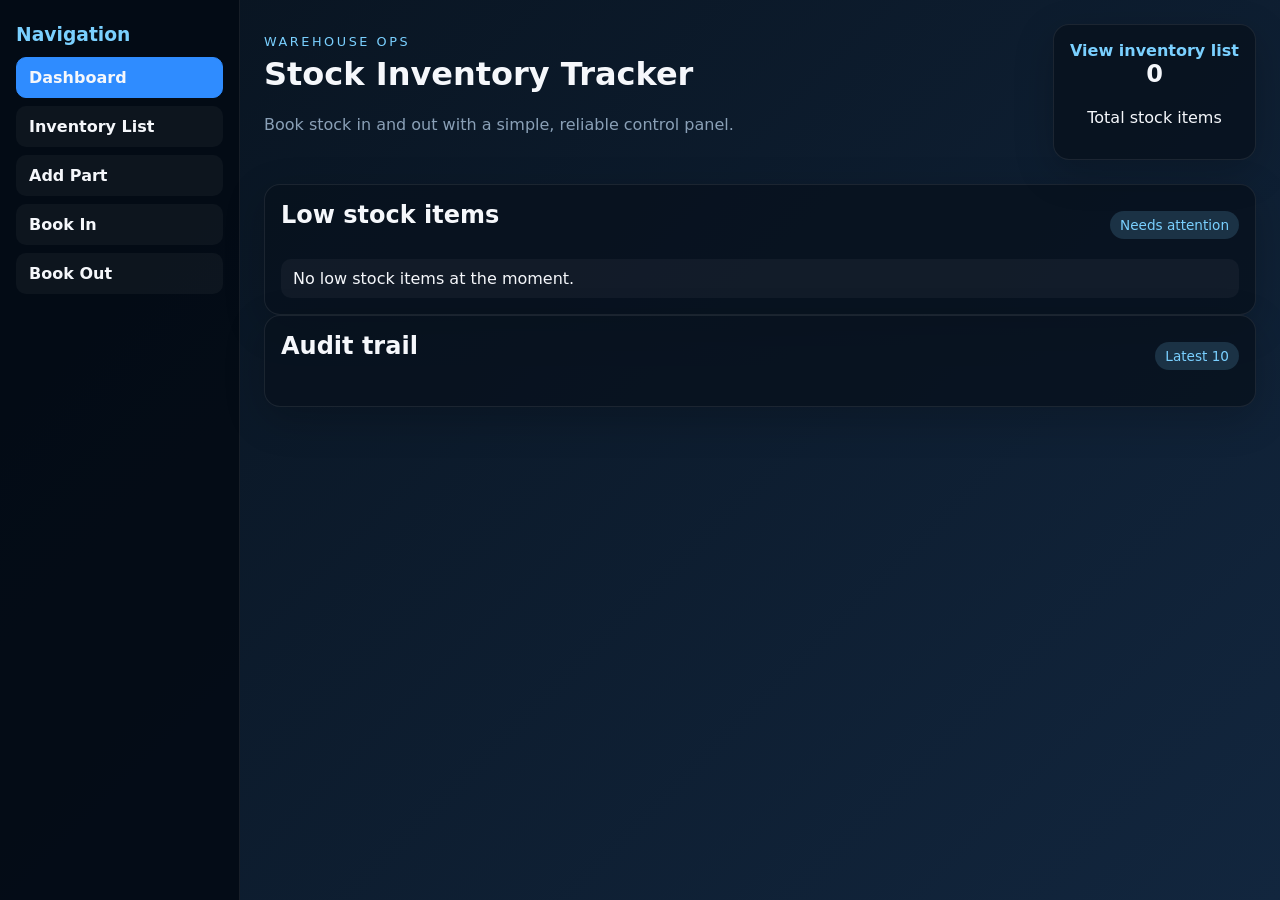
==== index.html @ d8dff82e "Initial commit: add site and Pages workflow" ====
<!DOCTYPE html>
<html lang="en">
  <head>
    <meta charset="UTF-8" />
    <meta name="viewport" content="width=device-width, initial-scale=1.0" />
    <title>Inventory Tracker</title>
    <link rel="stylesheet" href="styles.css" />
  </head>
  <body>
    <div class="page-layout">
      <aside class="sidebar">
        <h3>Navigation</h3>
        <nav class="tree-nav" aria-label="Inventory pages">
          <a class="tree-button active" href="index.html">Dashboard</a>
          <a class="tree-button" href="inventory.html">Inventory List</a>
          <a class="tree-button" href="add-part.html">Add Part</a>
          <a class="tree-button" href="stock-in.html">Book In</a>
          <a class="tree-button" href="stock-out.html">Book Out</a>
        </nav>
      </aside>

      <div class="app-shell">
        <header class="hero">
        <div>
          <p class="eyebrow">Warehouse Ops</p>
          <h1>Stock Inventory Tracker</h1>
          <p class="muted">Book stock in and out with a simple, reliable control panel.</p>
        </div>
        <div class="summary-card">
          <a class="nav-link" href="inventory.html">View inventory list</a>
          <h2 id="summary-count">0</h2>
          <p>Total stock items</p>
        </div>
      </header>


      <section class="panel">
        <div class="section-head">
          <h2>Low stock items</h2>
          <span class="pill">Needs attention</span>
        </div>
        <ul id="low-stock-list" class="activity-list"></ul>
      </section>

      <section class="panel">
        <div class="section-head">
          <h2>Audit trail</h2>
          <span class="pill">Latest 10</span>
        </div>
        <ul id="activity-list" class="activity-list"></ul>
      </section>
      </div>
    </div>

    <script src="app.js"></script>
  </body>
</html>
---- styles.css ----
:root {
  color-scheme: dark;
  font-family: Inter, system-ui, -apple-system, BlinkMacSystemFont, "Segoe UI", sans-serif;
  background: #07111f;
  color: #f5f7fb;
}

* { box-sizing: border-box; }
body {
  margin: 0;
  background: linear-gradient(135deg, #08131f, #12263e);
  min-height: 100vh;
}

.page-layout {
  display: flex;
  min-height: 100vh;
}

.sidebar {
  width: 240px;
  padding: 24px 16px;
  background: rgba(3, 10, 19, 0.85);
  border-right: 1px solid rgba(255,255,255,0.08);
}

.sidebar h3 {
  margin: 0 0 12px;
  color: #7ad0ff;
}

.tree-nav {
  display: grid;
  gap: 8px;
}

.tree-button {
  display: block;
  padding: 10px 12px;
  border-radius: 10px;
  text-decoration: none;
  color: #f5f7fb;
  background: rgba(255,255,255,0.04);
  border: 1px solid transparent;
  font-weight: 600;
}

.tree-button:hover,
.tree-button.active {
  background: #2f8cff;
  border-color: #2f8cff;
}

.app-shell {
  flex: 1;
  max-width: 1400px;
  margin: 0 auto;
  padding: 24px;
  width: 100%;
}

.wide-panel {
  max-width: 760px;
}

.hero {
  display: flex;
  justify-content: space-between;
  align-items: center;
  gap: 16px;
  margin-bottom: 24px;
}

.eyebrow {
  text-transform: uppercase;
  letter-spacing: 0.2em;
  color: #7ad0ff;
  font-size: 0.8rem;
  margin: 0 0 6px;
}

h1, h2, p { margin-top: 0; }

.summary-card, .panel {
  background: rgba(8, 18, 30, 0.82);
  border: 1px solid rgba(255,255,255,0.08);
  border-radius: 16px;
  padding: 16px;
  box-shadow: 0 12px 40px rgba(0, 0, 0, 0.2);
}

.summary-card {
  min-width: 180px;
  text-align: center;
}

.grid {
  display: grid;
  grid-template-columns: repeat(2, minmax(0, 1fr));
  gap: 16px;
  margin-bottom: 16px;
}

.stack { display: grid; gap: 10px; }
label { display: grid; gap: 6px; font-weight: 600; }
input, select, button {
  width: 100%;
  padding: 10px 12px;
  border-radius: 10px;
  border: 1px solid rgba(255,255,255,0.12);
  font: inherit;
}

button {
  cursor: pointer;
  background: #2f8cff;
  color: white;
  border: none;
  font-weight: 700;
}

button:hover { background: #2473de; }

.table-wrap { overflow-x: auto; }
table { width: 100%; border-collapse: collapse; min-width: 900px; }
th, td { padding: 12px 10px; text-align: left; border-bottom: 1px solid rgba(255,255,255,0.08); }
.pill {
  display: inline-block;
  background: rgba(122,208,255,0.16);
  color: #7ad0ff;
  padding: 6px 10px;
  border-radius: 999px;
  font-size: 0.85rem;
}

.status-pill {
  display: inline-block;
  padding: 6px 10px;
  border-radius: 999px;
  font-size: 0.85rem;
  font-weight: 700;
  white-space: nowrap;
}

.status-pill.in-stock {
  background-color: rgba(34, 197, 94, 0.18) !important;
  color: #4ade80 !important;
}

.status-pill.low-stock {
  background-color: rgba(249, 115, 22, 0.18) !important;
  color: #fb923c !important;
}

.status-pill.out-of-stock {
  background-color: rgba(248, 113, 113, 0.18) !important;
  color: #f87171 !important;
}

.section-head { display: flex; justify-content: space-between; align-items: center; margin-bottom: 10px; gap: 10px; }
.section-head.compact { margin-bottom: 14px; }
.activity-list { list-style: none; padding: 0; margin: 0; display: grid; gap: 8px; }
.activity-list li {
  background: rgba(255,255,255,0.04);
  border-radius: 10px;
  padding: 10px 12px;
}

.nav-link {
  display: inline-block;
  color: #7ad0ff;
  text-decoration: none;
  font-weight: 700;
}

.nav-link:hover {
  text-decoration: underline;
}

.search-input {
  flex: 1;
  min-width: 220px;
}

.muted {
  color: #8aa0b7;
}

.scanner-controls {
  display: flex;
  gap: 8px;
}

.secondary-button {
  background: #4b5563;
}

.secondary-button:hover {
  background: #374151;
}

.qr-scanner-panel {
  border: 1px solid rgba(255,255,255,0.14);
  border-radius: 12px;
  padding: 10px;
  background: rgba(255,255,255,0.03);
}

.qr-scanner-panel video {
  width: 100%;
  max-height: 220px;
  border-radius: 10px;
  background: #000;
}

.hidden {
  display: none;
}

.photo-preview {
  min-height: 72px;
  display: flex;
  align-items: center;
  justify-content: center;
  border: 1px dashed rgba(255,255,255,0.16);
  border-radius: 10px;
  color: #8aa0b7;
  background: rgba(255,255,255,0.03);
  overflow: hidden;
}

.photo-preview img {
  width: 100%;
  max-height: 180px;
  object-fit: cover;
}

.item-thumbnail {
  width: 64px;
  height: 64px;
  object-fit: cover;
  border-radius: 8px;
}

@media (max-width: 760px) {
  .page-layout { flex-direction: column; }
  .sidebar { width: 100%; border-right: none; border-bottom: 1px solid rgba(255,255,255,0.08); }
  .grid { grid-template-columns: 1fr; }
  .hero { flex-direction: column; align-items: flex-start; }
}
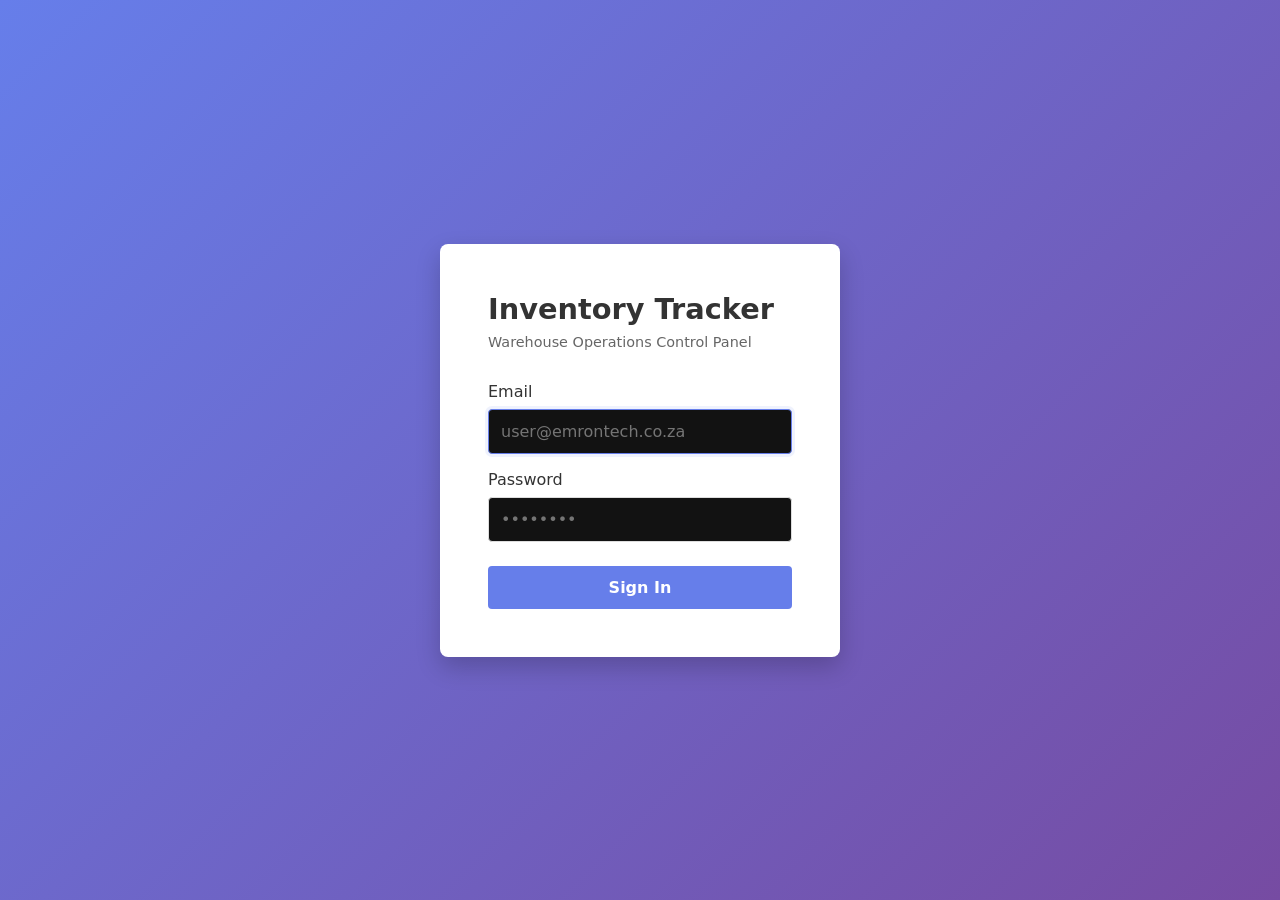
==== commit 3420bdb4: "Add bin location support and publish user management pages" ====
--- a/index.html
+++ b/index.html
@@ -16,6 +16,8 @@
           <a class="tree-button" href="add-part.html">Add Part</a>
           <a class="tree-button" href="stock-in.html">Book In</a>
           <a class="tree-button" href="stock-out.html">Book Out</a>
+          <a class="tree-button" href="users.html">User Management</a>
+          <a class="tree-button" href="#" onclick="logout(); return false;">Logout</a>
         </nav>
       </aside>
 
